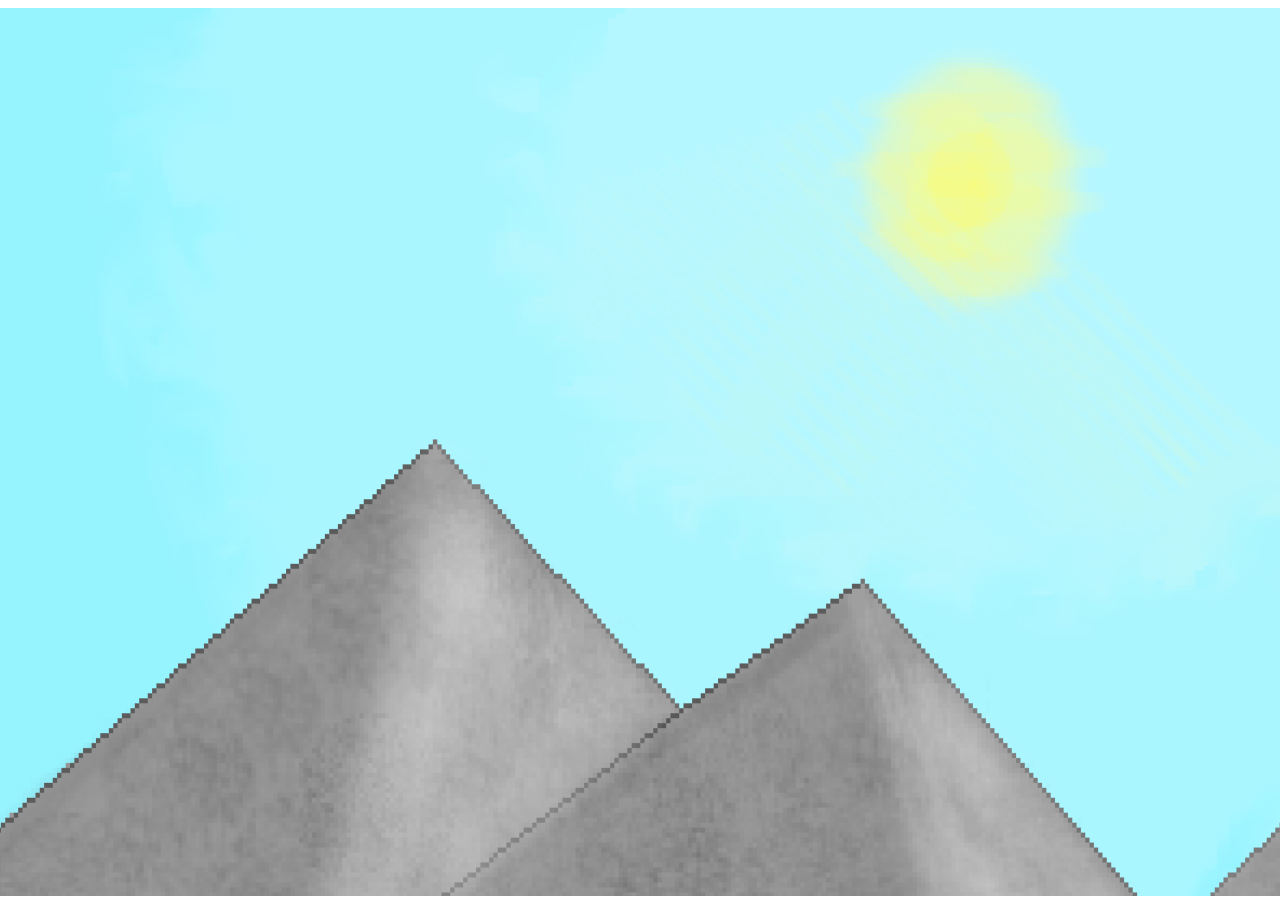
==== index.html @ c6149b64 "Cleanup and Sorting of Code-Fuckery pt.1" ====
<!DOCTYPE html>
<html>
    <head>
        <meta name="viewport" content="width=device-width, initial-scale=1.0">
        <meta charset="UTF-8">
        <title>Die Tabaktrafik</title>
        
        <link rel="stylesheet" href="styles.css">

        <script type="module" src="Scripts/logic.js"></script>
        <script type="module" src="Scripts/dom.js"></script>

    </head>
    <body>

        <!-- Textures -->
        <img src="Textures/Upgrade_x640.png" alt="null" hidden="true" id="Upgrade">
        <img src="Textures/PremiumTabak_x640.png" alt="null" hidden="true" id="PremiumCigarettes">
        <img src="Textures/UpgradeTabak_x640.png" alt="null" hidden="true" id="UpgradeCigarettes">
        <img src="Textures/Tabak_x640.png" alt="null" hidden="true" id="Cigarettes">
        <img src="Textures/Background_x1280.png" alt="null" hidden="true" id="Background">
        <img src="Textures/Mountains_x1280.png" alt="null" hidden="true" id="Mountains">
        <img src="Textures/Cloudpattern_x5120.png" alt="null" hidden="true" id="Cloudpattern">
        <img src="Textures/Valley_x1280.png" alt="null" hidden="true" id="Valley">
        <img src="Textures/Fabrik_x1280.png" alt="null" hidden="true" id="Fabrik">
        <img src="Textures/Start_x1024.png" alt="null" hidden="true" id="Start">
        <img src="Textures/Bricks.png" alt="null" hidden="true" id="Bricks">
        <img src="Textures/Bricks_Tinted.png" alt="null" hidden="true" id="Bricks_">
        <img src="Textures/Bricks_Tinted_.png" alt="null" hidden="true" id="Bricks__">
        <img src="Textures/BricksAngled.png" alt="null" hidden="true" id="BricksAngled">
        <img src="Textures/BricksAngledBordered.png" alt="null" hidden="true" id="BricksAngledBordered">
        <img src="Textures/BricksGround.png" alt="null" hidden="true" id="BricksGround">
        <img src="Textures/BricksGroundBordered.png" alt="null" hidden="true" id="BricksGroundBordered">
        <img src="Textures/BricksTransition.png" alt="null" hidden="true" id="BricksTransition">

        <canvas id="canvas">
        </canvas>


    </body>
</html>
---- styles.css ----
html, body {
                margin: 0px;
                padding: 0px;
                overflow: hidden; /* removes scrollbars */
                width: 100%;
                height: 100%;
            }

            canvas {
                margin: 0px;
                padding: 0px;
            }
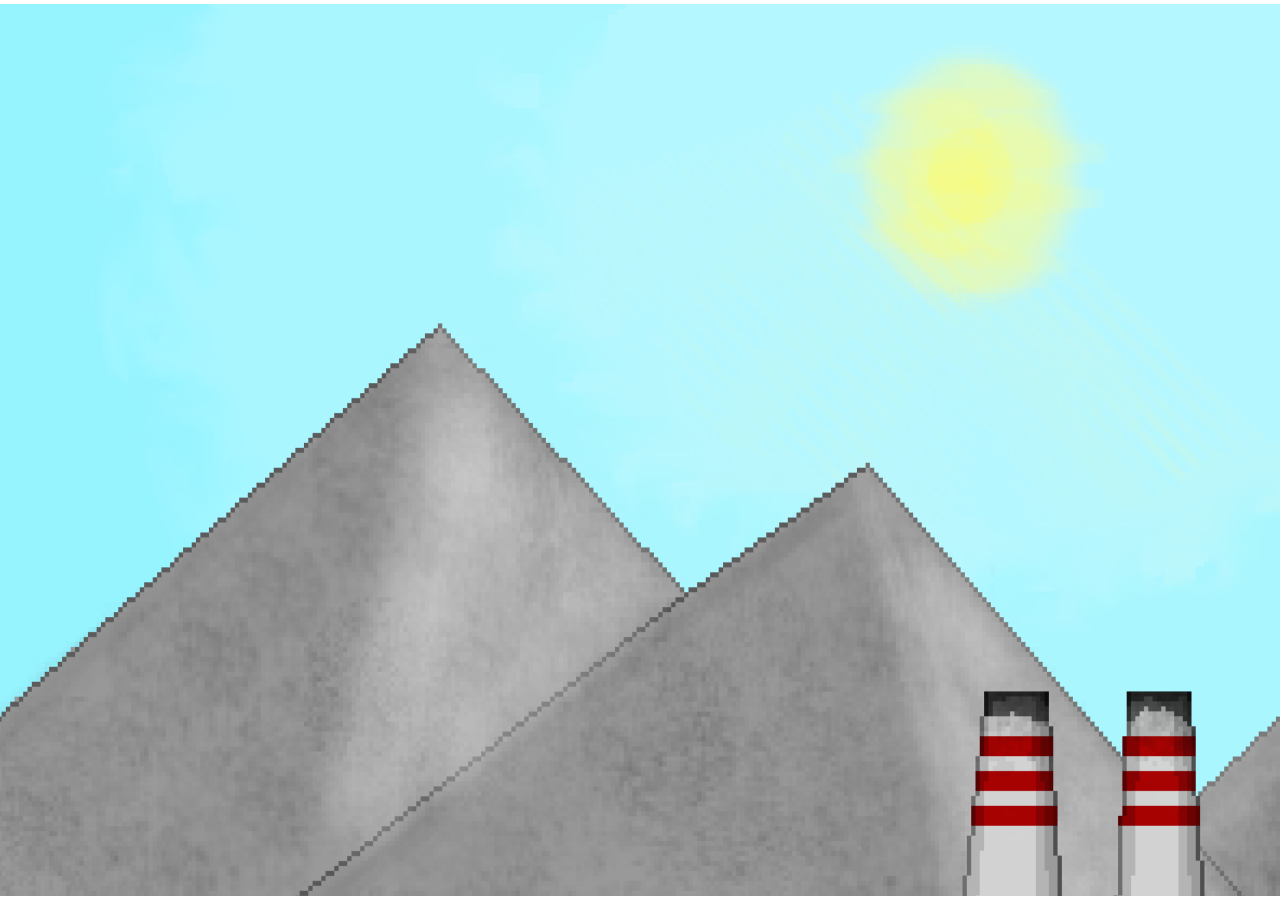
==== commit 4e33b042: "Realised Game on a Scene-based structure" ====
--- a/index.html
+++ b/index.html
@@ -6,6 +6,7 @@
         <title>Die Tabaktrafik</title>
         
         <link rel="stylesheet" href="styles.css">
+        <link rel="icon" href="/Textures/Tabak_x640.png">
 
         <script type="module" src="Scripts/logic.js"></script>
         <script type="module" src="Scripts/dom.js"></script>
@@ -33,6 +34,27 @@
         <img src="Textures/BricksGroundBordered.png" alt="null" hidden="true" id="BricksGroundBordered">
         <img src="Textures/BricksTransition.png" alt="null" hidden="true" id="BricksTransition">
 
+
+        
+        <!-- Animated Textures-->
+        <img src="Textures/Box_Frame1.png" alt="null" hidden="true"; id="Box_Frame1">
+        <img src="Textures/Box_Frame2.png" alt="null" hidden="true"; id="Box_Frame2">
+        <img src="Textures/Box_Frame3.png" alt="null" hidden="true"; id="Box_Frame3">
+
+        <img src="Textures/Conveyer_Frame1.png" alt="null" hidden="true"; id="Conveyer_Frame1">
+        <img src="Textures/Conveyer_Frame2.png" alt="null" hidden="true"; id="Conveyer_Frame2">
+        <img src="Textures/Conveyer_Frame3.png" alt="null" hidden="true"; id="Conveyer_Frame3">
+        <img src="Textures/Conveyer_Frame4.png" alt="null" hidden="true"; id="Conveyer_Frame4">
+
+        <img src="Textures/Machine_Frame1.png" alt="null" hidden="true"; id="Machine_Frame1">
+        <img src="Textures/Machine_Frame2.png" alt="null" hidden="true"; id="Machine_Frame2">
+        <img src="Textures/Machine_Frame3.png" alt="null" hidden="true"; id="Machine_Frame3">
+        <img src="Textures/Machine_Frame4.png" alt="null" hidden="true"; id="Machine_Frame4">
+        <img src="Textures/Machine_Frame5.png" alt="null" hidden="true"; id="Machine_Frame5">
+        <img src="Textures/Machine_Frame6.png" alt="null" hidden="true"; id="Machine_Frame6">
+        <img src="Textures/Machine_Frame7.png" alt="null" hidden="true"; id="Machine_Frame7">
+
+
         <canvas id="canvas">
         </canvas>
 
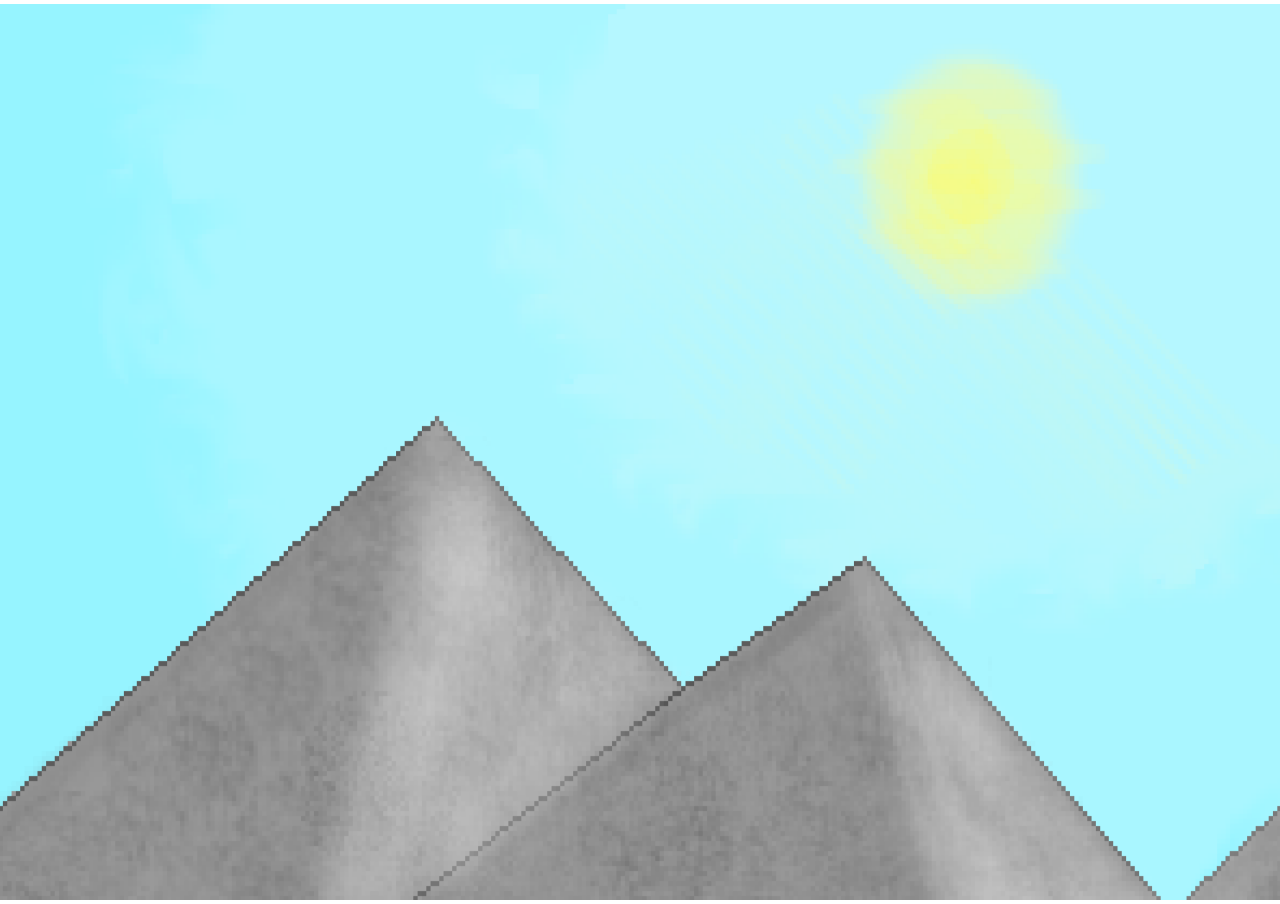
==== commit 76aaadb2: "Made everything relative to Screen Resolution (FML)" ====
--- a/index.html
+++ b/index.html
@@ -34,6 +34,17 @@
         <img src="Textures/BricksGroundBordered.png" alt="null" hidden="true" id="BricksGroundBordered">
         <img src="Textures/BricksTransition.png" alt="null" hidden="true" id="BricksTransition">
 
+        <img src="Textures/OfficeGround1.png" alt="null" hidden="true" id="OfficeGround1">
+        <img src="Textures/OfficeGround2.png" alt="null" hidden="true" id="OfficeGround2">
+        <img src="Textures/OfficeWall1.png" alt="null" hidden="true" id="OfficeWall1">
+        <img src="Textures/OfficeWall2.png" alt="null" hidden="true" id="OfficeWall2">
+        <img src="Textures/OfficeWall3.png" alt="null" hidden="true" id="OfficeWall3">
+        <img src="Textures/OfficeWall4.png" alt="null" hidden="true" id="OfficeWall4">
+        <img src="Textures/OfficeWindow1.png" alt="null" hidden="true" id="OfficeWindow1">
+        <img src="Textures/OfficeWindow2.png" alt="null" hidden="true" id="OfficeWindow2">
+        <img src="Textures/OfficeWindow3.png" alt="null" hidden="true" id="OfficeWindow3">
+        <img src="Textures/OfficeWindow4.png" alt="null" hidden="true" id="OfficeWindow4">
+
 
         
         <!-- Animated Textures-->
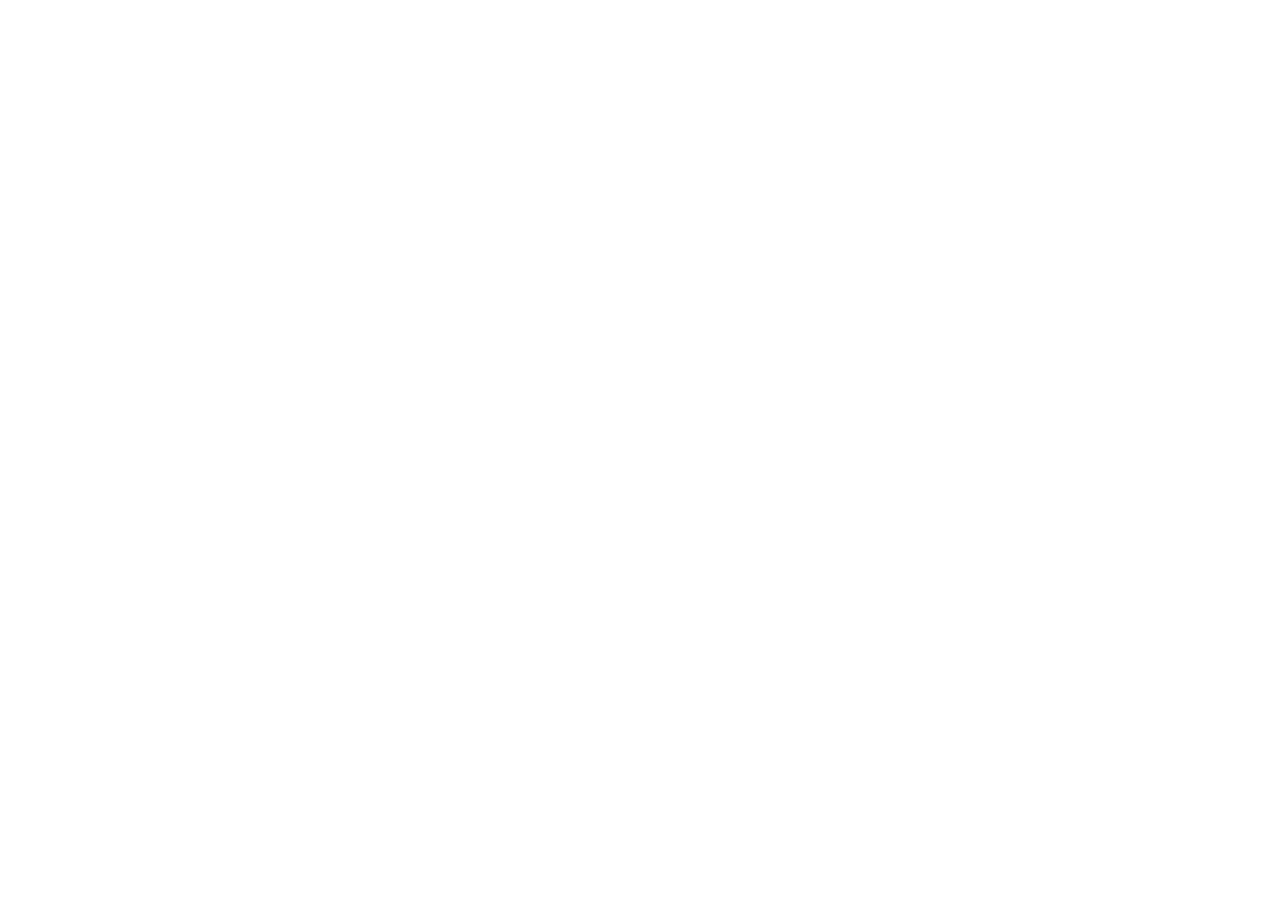
==== commit d7485992: "Alignment-Hotfixes" ====
--- a/index.html
+++ b/index.html
@@ -44,6 +44,8 @@
         <img src="Textures/OfficeWindow2.png" alt="null" hidden="true" id="OfficeWindow2">
         <img src="Textures/OfficeWindow3.png" alt="null" hidden="true" id="OfficeWindow3">
         <img src="Textures/OfficeWindow4.png" alt="null" hidden="true" id="OfficeWindow4">
+        <img src="Textures/Easteregg1.jpg" alt="null" hidden="true" id="Easteregg1">
+        <img src="Textures/Easteregg2.png" alt="null" hidden="true" id="Easteregg2">
 
 
         
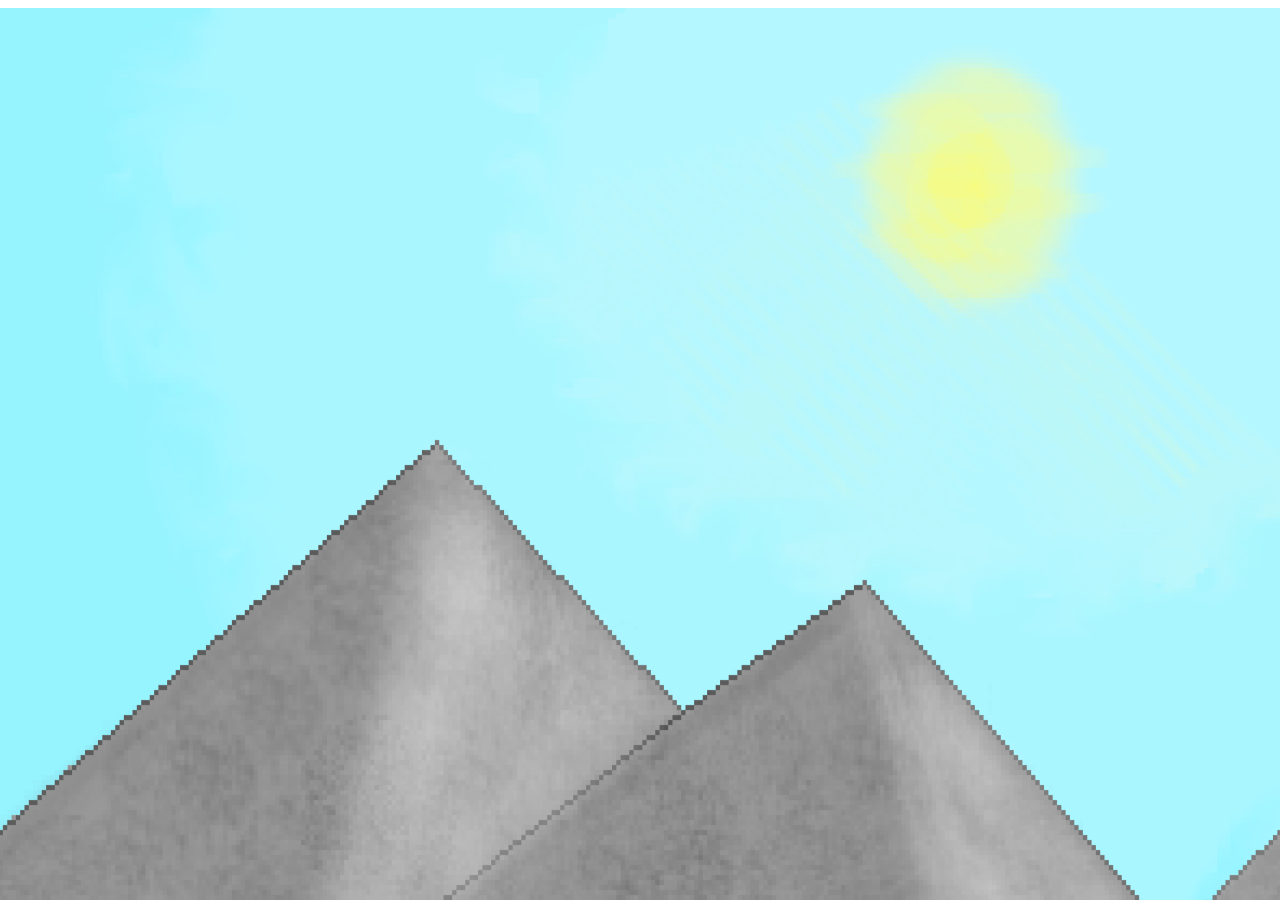
==== commit a2aebaa8: "Hirables pt.1" ====
--- a/index.html
+++ b/index.html
@@ -44,9 +44,15 @@
         <img src="Textures/OfficeWindow2.png" alt="null" hidden="true" id="OfficeWindow2">
         <img src="Textures/OfficeWindow3.png" alt="null" hidden="true" id="OfficeWindow3">
         <img src="Textures/OfficeWindow4.png" alt="null" hidden="true" id="OfficeWindow4">
+        <img src="Textures/Table.png" alt="null" hidden="true" id="Table">
+        <img src="Textures/Tower.png" alt="null" hidden="true" id="Tower">
+        <img src="Textures/WorkerBottom.png" alt="null" hidden="true" id="WorkerBottom">
+        <img src="Textures/WorkerTop.png" alt="null" hidden="true" id="WorkerTop">
+        <img src="Textures/Chair.png" alt="null" hidden="true" id="Chair">
+
         <img src="Textures/Easteregg1.jpg" alt="null" hidden="true" id="Easteregg1">
         <img src="Textures/Easteregg2.png" alt="null" hidden="true" id="Easteregg2">
-
+        <img src="Textures/reroll.png" alt="null" hidden="true" id="Reroll">
 
         
         <!-- Animated Textures-->
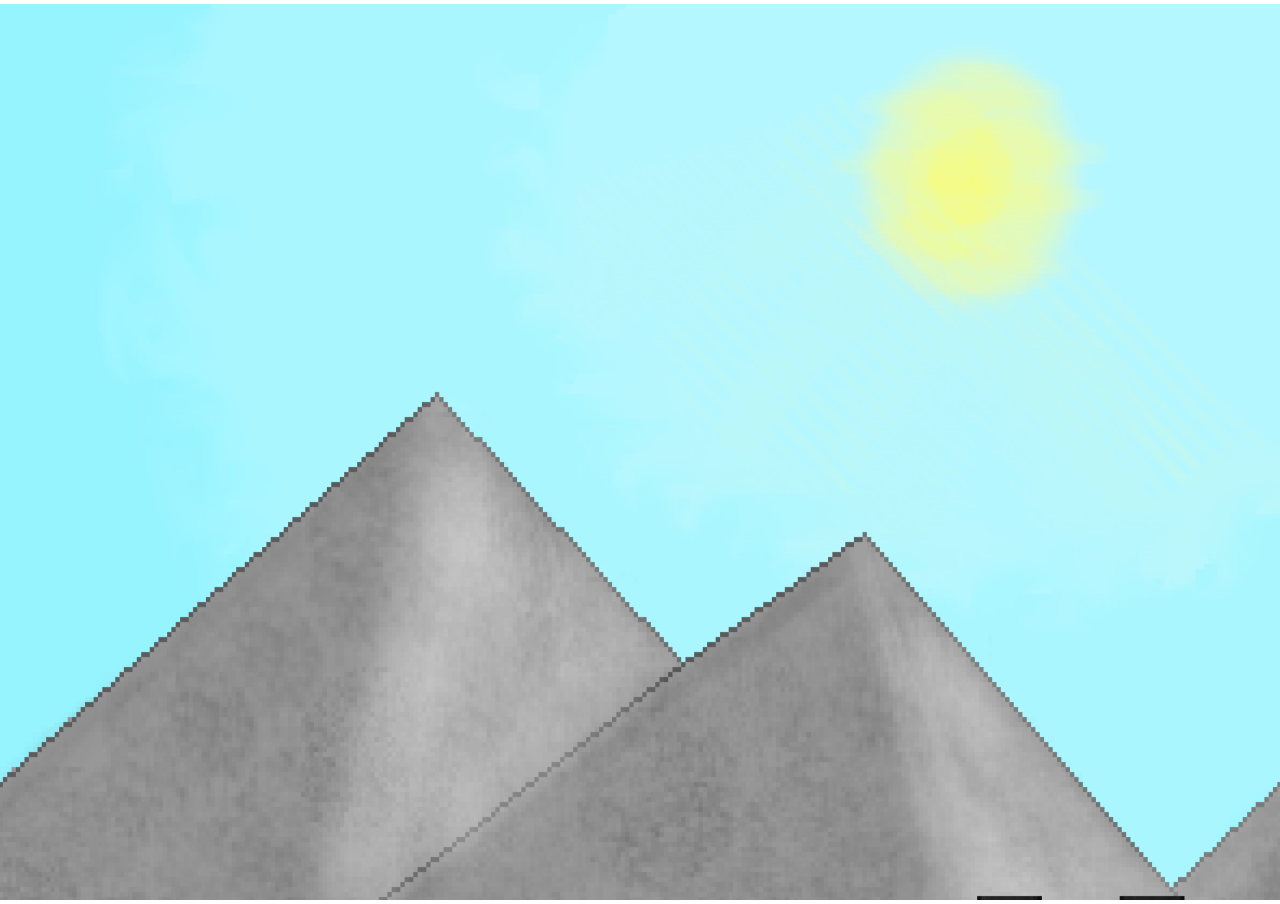
==== commit eb2c9ff7: "Final Touches" ====
--- a/index.html
+++ b/index.html
@@ -49,6 +49,9 @@
         <img src="Textures/WorkerBottom.png" alt="null" hidden="true" id="WorkerBottom">
         <img src="Textures/WorkerTop.png" alt="null" hidden="true" id="WorkerTop">
         <img src="Textures/Chair.png" alt="null" hidden="true" id="Chair">
+        <img src="Textures/Alcohol0.png" alt="null" hidden="true" id="Alcohol0">
+        <img src="Textures/Alcohol1.png" alt="null" hidden="true" id="Alcohol1">
+        <img src="Textures/Alcohol2.png" alt="null" hidden="true" id="Alcohol2">
 
         <img src="Textures/Easteregg1.jpg" alt="null" hidden="true" id="Easteregg1">
         <img src="Textures/Easteregg2.png" alt="null" hidden="true" id="Easteregg2">
